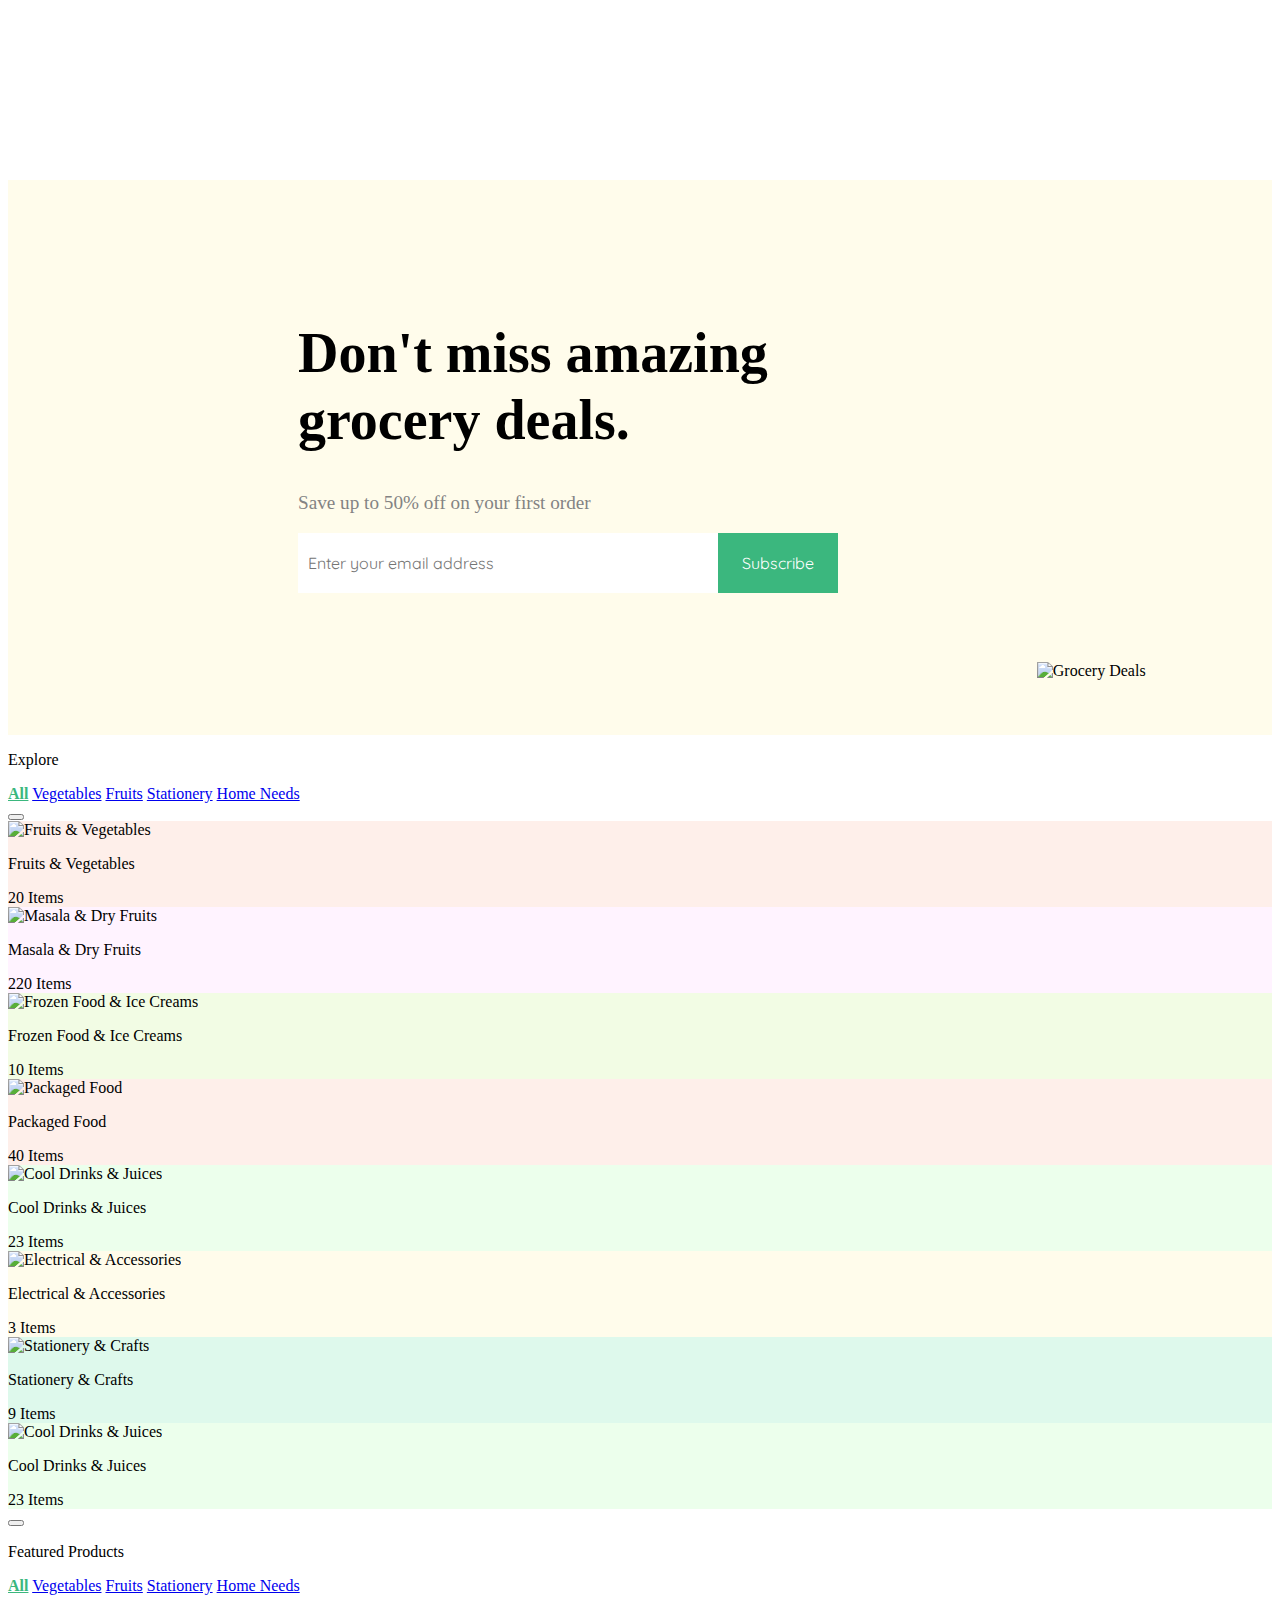
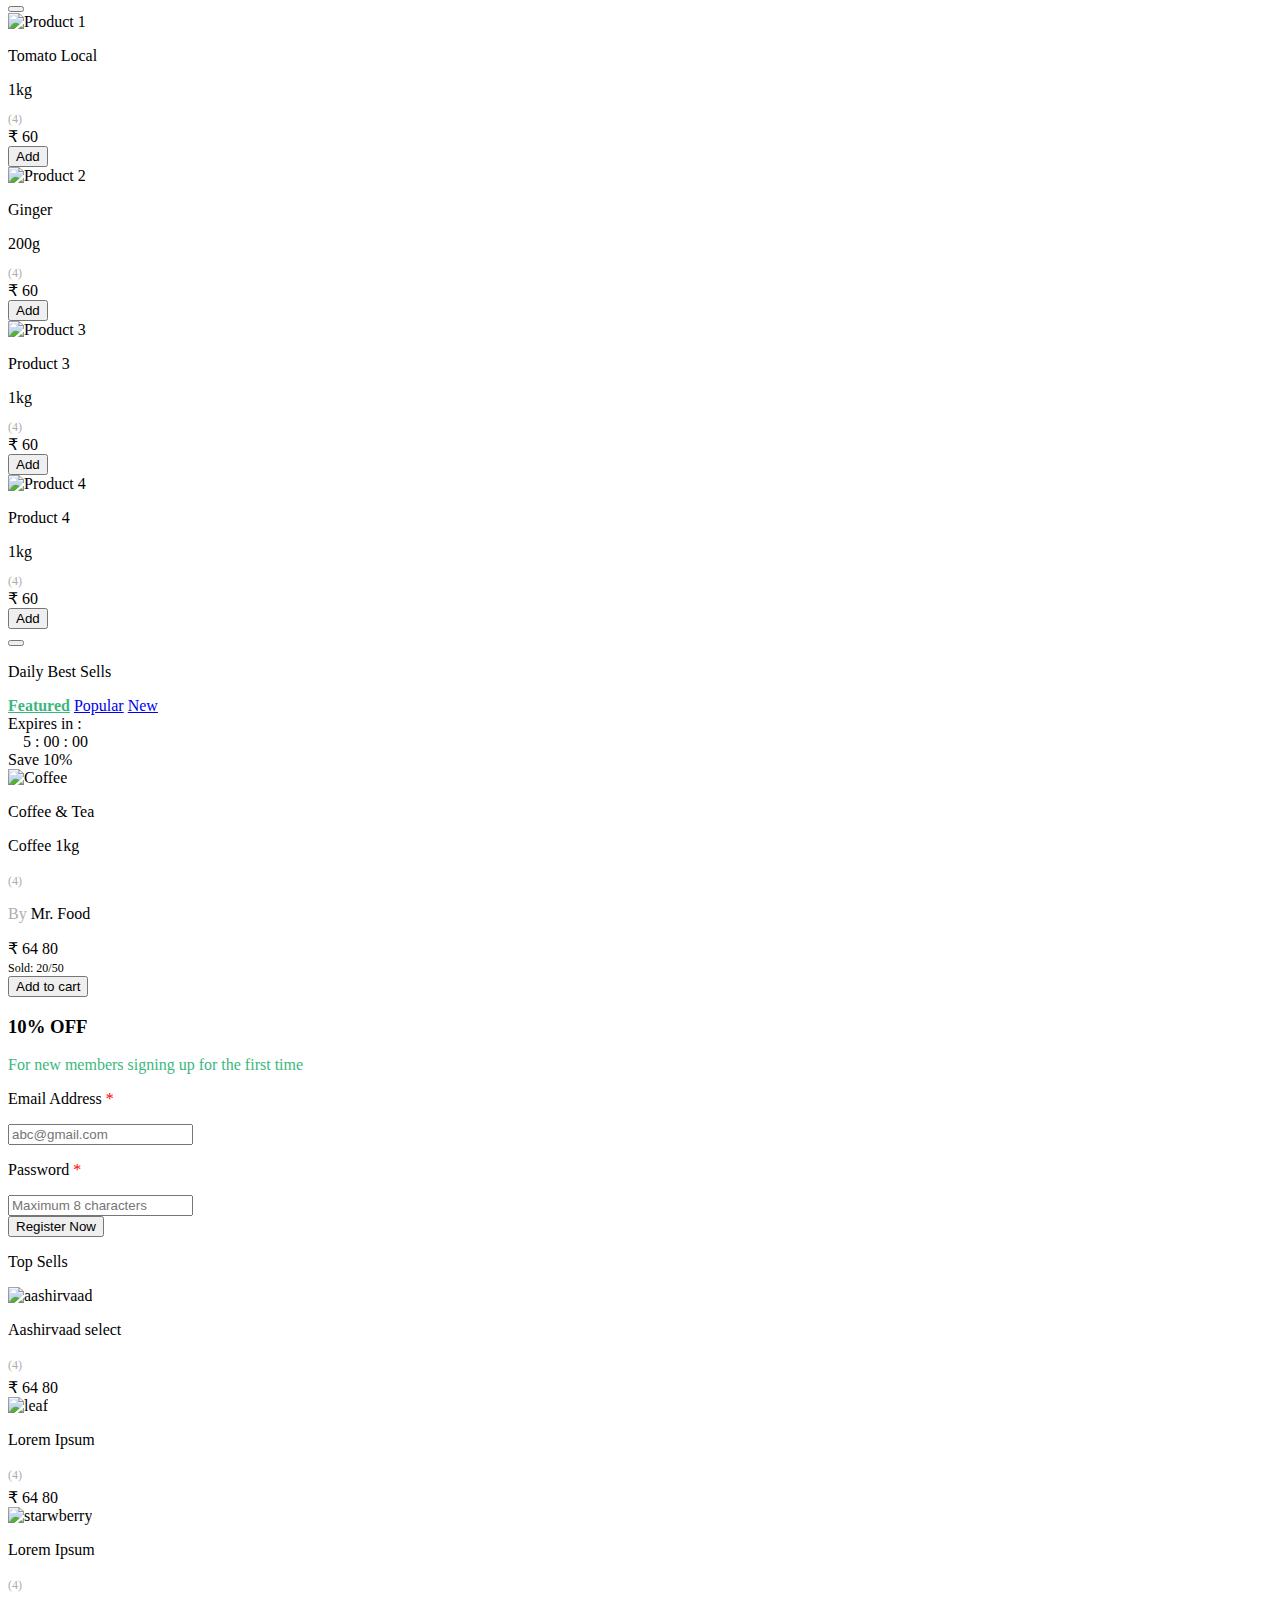
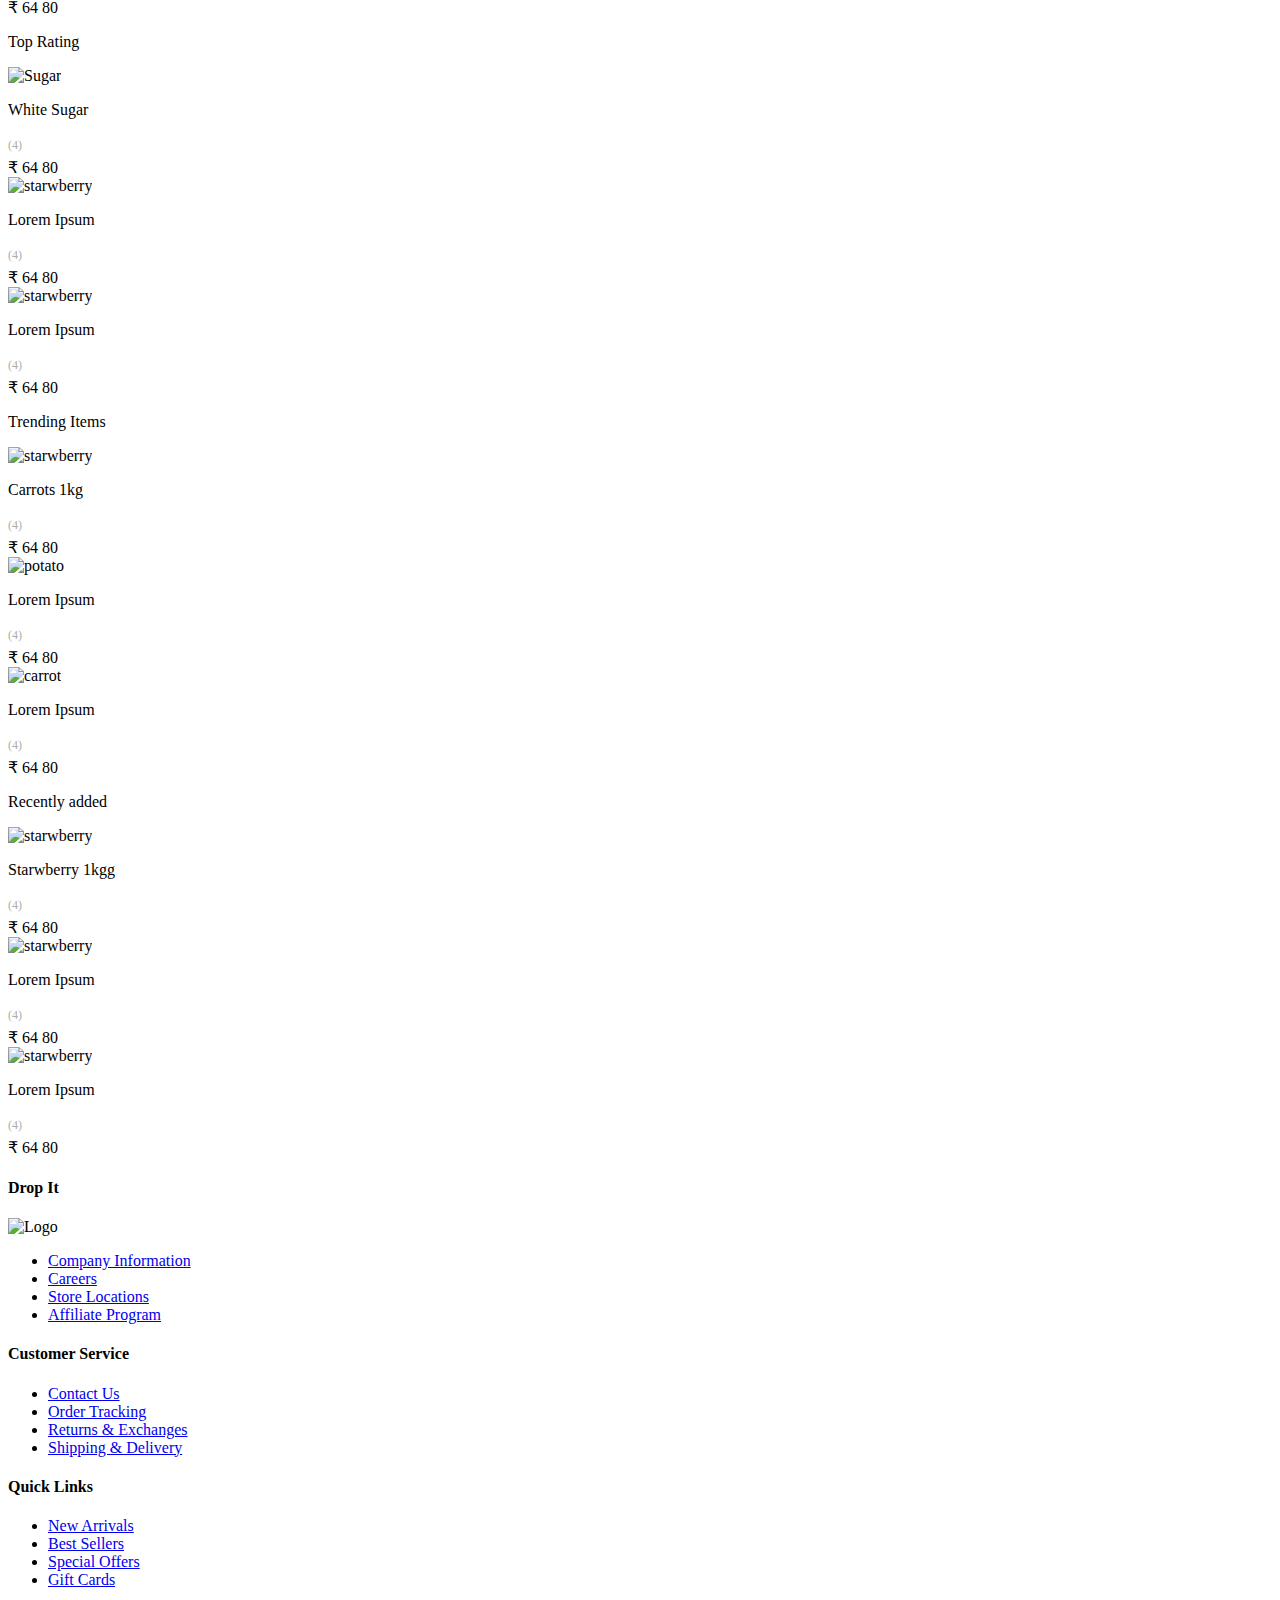
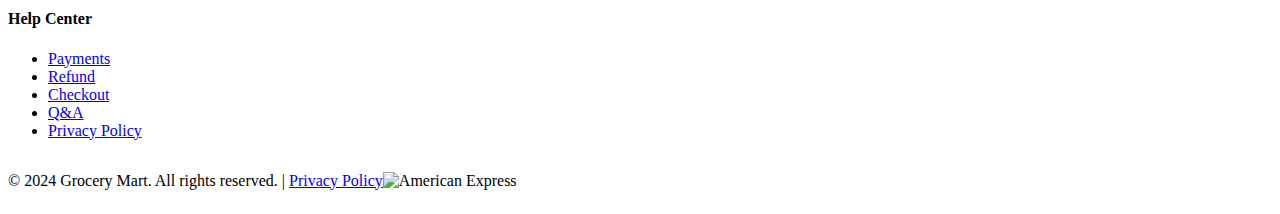
==== index.html @ 5cd954af "Update index.html" ====
<!DOCTYPE html>
<html lang="en">
<head>
<meta charset="UTF-8">
<meta name="viewport" content="width=device-width, initial-scale=1.0">
<script src="https://kit.fontawesome.com/96c75676d8.js" crossorigin="anonymous"></script>
<script src="https://maps.googleapis.com/maps/api/js?key=AIzaSyDyX95Pp5Kdh_u6Gv_BSRYuu4jSt3dZjJo&libraries=places"></script>
<link rel="preconnect" href="https://fonts.googleapis.com">
<link rel="preconnect" href="https://fonts.gstatic.com" crossorigin>
<link href="https://fonts.googleapis.com/css2?family=Quicksand:wght@300..700&display=swap" rel="stylesheet">

<link rel="stylesheet" href="style.css">
<title>Drop It</title>
<style>
    html {
        scroll-behavior: smooth;
    }
    .hero-section {
        background-image: url('assets/bg-home.png');
        background-color: #FFFCEB;
        margin-top: 180px;
        background-size: cover;
        background-position: center;
        padding: 60px 0; 
        color: #000000;
        text-align: center;
        position: relative;
        height: 435px; 
    }

    .hero-text {
        margin: 0 20px;
        padding: 20px;
        position: relative;
        z-index: 2;
        text-align: left;
        margin-top: 60px;
    }

    .hero-text h1 {
        font-size: 3.5em;
        margin-top: 0;
        margin-left: 250px;
        font-weight: 700;
        line-height: 1.2;
    }

    .hero-subtext {
        margin: 0 20px;
        position: relative;
        z-index: 2;
        text-align: left;
        margin-top: 10px;
        margin-left: 250px;
    }

    .hero-subtext p {
        font-size: 1.2em;
        color: #838383;
    }

    .hero-image {
        position: absolute;
        right: 10%;
        bottom: 10%;
        z-index: 1;
    }

    .hero-image img {
        max-width: 100%;
        height: auto;
    }

    .email-subscription {
        display: flex;
        margin-left: 250px;
    }

    .email-subscription input[type="email"] {
        padding: 10px;
        font-size: 1em;
        font-family: "Quicksand", sans-serif;
        color: #000000;
        border: 0px solid #ffffff;
        border-radius: 0px 0 0 0px;
        width: 400px;
        height: 40px;
        outline: none;
    }

    .email-subscription button {
        padding: 10px;
        font-size: 1em;
        font-family: "Quicksand", sans-serif;
        height: 60px;
        width: 120px;
        border: 0px solid #3BB77E;
        background-color: #3BB77E;
        color: white;
        border-radius: 0 0px 0px 0;
        cursor: pointer;
        gap:none;
        outline: none;
    }

    .email-subscription button:hover {
        background-color: #339966;
    }

    .category-list, .product-list {
        -ms-overflow-style: none;  
        scrollbar-width: none;  
    }
    .category-list::-webkit-scrollbar, .product-list::-webkit-scrollbar {
        display: none; 
    }
    .current {
        color: #3BB77E;
        font-weight: bold;
    }

</style>
</head>
<body>
    <div id="above-bar"></div>

    <div id="navbar"></div>
    <div id="bottom-bar"></div>

<!-- <div class="bottom-bar">
        <div class="bottom-bar-left">
            <a href="index.html" class="bottom-bar-item">
                <i class="fas fa-home"></i> Home
            </a>
            <a href="hotdeals.html" class="bottom-bar-item">
                <i class="fas fa-fire"></i> Hot Deals
            </a>
            <a href="new_products.html" class="bottom-bar-item">
                <img src="assets/li_megaphone.png" alt="New Products"> New Products
            </a>
        </div>
        <div class="bottom-bar-right">
            <div class="bottom-bar-item">
                <i class="fas fa-phone"></i> 108-10808 24/7 Support Center
            </div>
        </div>
    </div> -->

    <div class="hero-section">
        <div class="hero-text">
            <h1>Don't miss amazing<br>grocery deals.</h1>
            <div class="hero-subtext">
                <p>Save up to 50% off on your first order</p>
            </div>
            <div class="email-subscription">
                <!-- <i class="fa-regular fa-envelope"></i>
                <img src="assets/li_send.png" alt="send icon"> -->
                <input type="email" placeholder="Enter your email address">
                <button>Subscribe</button>
            </div>
        </div>
        <div class="hero-image">
            <img src="./assets/hero.png" alt="Grocery Deals">
        </div>
    </div>
    


    
    <div class="explore-section">
        <div class="explore-header">
            <p>Explore</p>
            <div class="explore-buttons">
                <a href="index.html" class="explore-button">All</a>
                <a href="vegetables.html" class="explore-button">Vegetables</a>
                <a href="fruits.html" class="explore-button">Fruits</a>
                <a href="stationery.html" class="explore-button">Stationery</a>
                <a href="home_needs.html" class="explore-button">Home Needs</a>
            </div>
        </div>
        <div class="categories">
            <button class="arrow left-arrow"><i class="fa-solid fa-chevron-left"></i></i></button>
            <div class="category-list">
                <div class="category-item" style="background-color: #FEEFEA;">
                    <img src="./assets/fruits.png" alt="Fruits & Vegetables">
                    <p>Fruits & Vegetables</p>
                    <span>20 Items</span>
                </div>
                <div class="category-item" style="background-color: #FFF3FF;">
                    <img src="./assets/masala.png" alt="Masala & Dry Fruits">
                    <p>Masala & Dry Fruits</p>
                    <span>220 Items</span>
                </div>
                <div class="category-item" style="background-color: #F2FCE4;">
                    <img src="./assets/frozen_food.png" alt="Frozen Food & Ice Creams">
                    <p>Frozen Food & Ice Creams</p>
                    <span>10 Items</span>
                </div>
                <div class="category-item" style="background-color: #FEEFEA;">
                    <img src="./assets/packaged.png" alt="Packaged Food">
                    <p>Packaged Food</p>
                    <span>40 Items</span>
                </div>
                <div class="category-item" style="background-color: #ECFFEC;">
                    <img src="./assets/juice.png" alt="Cool Drinks & Juices">
                    <p>Cool Drinks & Juices</p>
                    <span>23 Items</span>
                </div>
                <div class="category-item" style="background-color: #FFFCEB;">
                    <img src="./assets/electrical.png" alt="Electrical & Accessories">
                    <p>Electrical & Accessories</p>
                    <span>3 Items</span>
                </div>
                <div class="category-item" style="background-color: #DEF9EC;">
                    <img src="./assets/stationery.png" alt="Stationery & Crafts">
                    <p>Stationery & Crafts</p>
                    <span>9 Items</span>
                </div>
                <div class="category-item" style="background-color: #ECFFEC;">
                    <img src="./assets/juice.png" alt="Cool Drinks & Juices">
                    <p>Cool Drinks & Juices</p>
                    <span>23 Items</span>
                </div>
                
            </div>

            <button class="arrow right-arrow"><i class="fa-solid fa-chevron-right"></i></button>
        </div>
    </div>

    <!-- features -->

    <div class="featured-section">
        <div class="featured-header">
            <p>Featured Products</p>
            <div class="featured-buttons">
                <a href="index.html" class="featured-button">All</a>
                <a href="vegetables.html" class="featured-button">Vegetables</a>
                <a href="fruits.html" class="featured-button">Fruits</a>
                <a href="stationery.html" class="featured-button">Stationery</a>
                <a href="home_needs.html" class="featured-button">Home Needs</a>
            </div>
        </div>
        <div class="featured-products">
            <button class="arrow left-arrow"><i class="fas fa-arrow-left"></i></button>
            <div class="product-list">
                <div class="product-item">
                    <img src="./assets/product1.png" alt="Product 1">
                    <div class="product-name-wrapper">
                        <p>Tomato Local</p>
                        <i class="far fa-heart heart-icon" onclick="toggleWishlist(this, 'Tomato Local')"></i>
                    </div>
                    <span class="product-weight">1kg</span>
                    <div class="product-rating" style="margin-top: 10px;">
                        <i class="fas fa-star star"></i>
                        <i class="fas fa-star star"></i>
                        <i class="fas fa-star star"></i>
                        <i class="fas fa-star star"></i>
                        <i class="fas fa-star star inactive"></i>
                        <span style="font-size: 12px; color: #ADADAD;">(4)</span>

                    </div>
                    <div class="product-price-add">
                        <div class="product-price">₹ 60</div>
                        <div class="add-to-cart">
                            <button class="add-to-cart-button" onclick="addToCart(this)">
                                <i class="fas fa-shopping-cart"></i> Add
                            </button>
                        </div>
                        <div class="quantity-controls" style="display: none;">
                            <button class="quantity-button" onclick="updateQuantity(this, -1)">-</button>
                            <span class="quantity">1</span>
                            <button class="quantity-button" onclick="updateQuantity(this, 1)">+</button>
                        </div>
                    </div>
                </div>             
                
                <div class="product-item">
                    <img src="./assets/product2.png" alt="Product 2">
                    <div class="product-name-wrapper">
                        <p>Ginger</p>
                        <i class="far fa-heart heart-icon" onclick="toggleWishlist(this, 'Ginger')"></i>
                    </div>
                    <span>200g</span>
                    <div class="product-rating" style="margin-top: 10px;">
                        <i class="fas fa-star star"></i>
                        <i class="fas fa-star star"></i>
                        <i class="fas fa-star star"></i>
                        <i class="fas fa-star star"></i>
                        <i class="fas fa-star star inactive"></i>
                        <span style="font-size: 12px; color: #ADADAD;">(4)</span>

                    </div>
                    <div class="product-price-add">
                        <div class="product-price">₹ 60</div>
                        <div class="add-to-cart">
                            <button class="add-to-cart-button" onclick="addToCart(this)">
                                <i class="fas fa-shopping-cart"></i> Add
                            </button>
                        </div>
                        <div class="quantity-controls" style="display: none;">
                            <button class="quantity-button" onclick="updateQuantity(this, -1)">-</button>
                            <span class="quantity">1</span>
                            <button class="quantity-button" onclick="updateQuantity(this, 1)">+</button>
                        </div>
                    </div>
                </div>
                <div class="product-item">
                    <img src="./assets/product3.png" alt="Product 3">
                    <div class="product-name-wrapper">
                        <p>Product 3</p>
                        <i class="far fa-heart heart-icon" onclick="toggleWishlist(this, 'Product 3')"></i>
                    </div>
                    <span>1kg</span>
                    <div class="product-rating" style="margin-top: 10px;">
                        <i class="fas fa-star star"></i>
                        <i class="fas fa-star star"></i>
                        <i class="fas fa-star star"></i>
                        <i class="fas fa-star star"></i>
                        <i class="fas fa-star star inactive"></i>
                        <span style="font-size: 12px; color: #ADADAD;">(4)</span>

                    </div>
                    <div class="product-price-add">
                        <div class="product-price">₹ 60</div>
                        <div class="add-to-cart">
                            <button class="add-to-cart-button">
                                <i class="fas fa-shopping-cart"></i> Add
                            </button>
                        </div>
                        <div class="quantity-controls" style="display: none;">
                            <button class="quantity-button" onclick="updateQuantity(this, -1)">-</button>
                            <span class="quantity">1</span>
                            <button class="quantity-button" onclick="updateQuantity(this, 1)">+</button>
                        </div>
                    </div>
                </div>
                <div class="product-item">
                    <img src="./assets/product4.png" alt="Product 4">
                    <div class="product-name-wrapper">
                        <p>Product 4</p>
                        <i class="far fa-heart heart-icon" onclick="toggleWishlist(this, 'Product 4')"></i>
                    </div>
                    <span>1kg</span>
                    <div class="product-rating" style="margin-top: 10px;">
                        <i class="fas fa-star star"></i>
                        <i class="fas fa-star star"></i>
                        <i class="fas fa-star star"></i>
                        <i class="fas fa-star star"></i>
                        <i class="fas fa-star star inactive"></i>
                        <span style="font-size: 12px; color: #ADADAD;">(4)</span>

                    </div>
                    <div class="product-price-add">
                        <div class="product-price">₹ 60</div>
                        <div class="add-to-cart">
                            <button class="add-to-cart-button"><i class="fas fa-shopping-cart"></i> Add</button>
                        </div>
                        <div class="quantity-controls" style="display: none;">
                            <button class="quantity-button" onclick="updateQuantity(this, -1)">-</button>
                            <span class="quantity">1</span>
                            <button class="quantity-button" onclick="updateQuantity(this, 1)">+</button>
                        </div>
                    </div>
                </div> 
            </div>
            <button class="arrow right-arrow"><i class="fas fa-arrow-right"></i></button>
        </div>   
    </div>

<!-- daily best -->
<div class="daily-best-sells">
    <div class="daily-best-header">
        <div class="daily-best-header-left">
            <p>Daily Best Sells</p>
            <div class="daily-best-buttons">

                <a href="index.html" class="daily-best-button">Featured</a>
                <a href="popular.html" class="daily-best-button">Popular</a>
                <a href="new-products.html" class="daily-best-button">New</a>
            </div>

            <div class="expires-in">
                <span>Expires in :</span>
                <div id="timer" style="margin-left: 15px;">0 : 00 : 00</div>
            </div>
            
        </div>
    </div>
    <div class="products-wrapper">
        <div class="product-card">
            <div class="discount-label">Save 10%</div>
            <img src="./assets/coffee.png" alt="Coffee">
            <p class="category">Coffee & Tea</p>
            <p class="product-title">Coffee 1kg</p>
            <div class="product-rating">
                <i class="fas fa-star star"></i>
                <i class="fas fa-star star"></i>
                <i class="fas fa-star star"></i>
                <i class="fas fa-star star"></i>
                <i class="fas fa-star star inactive"></i>
                <span style="font-size: 12px; color: #ADADAD;">(4)</span>
            </div>
            <p class="seller"><span style="color: #ADADAD;">By</span> Mr. Food</p>
            <div class="price">
                <span class="new-price">₹ 64</span>
                <span class="old-price">80</span>
            </div>
            <div class="sold">
                <div class="sold-bar" style="width: 60%; border-radius: 5px"></div>
                <span style="font-size: 12px; text-align: left">Sold: 20/50</span>
            </div>
            <!-- <button class="daily-add-to-cart-button"><i class="fas fa-shopping-cart"></i> Add to cart</button> -->
            <div class="product-price-add">
                <div class="add-to-cart">
                    <button class="daily-add-to-cart-button" onclick="addToCart(this)">
                        <i class="fas fa-shopping-cart"></i> Add to cart
                    </button>
                </div>
                <div class="quantity-controls" style="display: none;">
                    <button class="daily-best-quantity" onclick="updateQuantity(this, -1)">-</button>
                    <span class="daily-quantity">1</span>
                    <button class="daily-best-quantity" onclick="updateQuantity(this, 1)">+</button>
                </div>
            </div>
        </div>

        <!-- email new memver -->
        <div class="new-member-offer">
            <h3>10% OFF</h3>
            <p style="color: #3BB77E; font-size: 16px;">For new members signing up for the first time</p>
            <form class="signup-form">
                <!-- <i class="fa-regular fa-envelope" style="color:#000000; text-align: left;">Email Address <span style="color: red;">*</span></i> -->
                <p style="color:#000000; text-align: left;">Email Address <span style="color: red;">*</span></p>
                <div class="input-wrapper">
                    <i class="fa-regular fa-envelope"></i>
                    <input type="email" placeholder="abc@gmail.com" required>
                </div>              
                <p style="color:#000000; text-align: left;">Password <span style="color: red;">*</span></p>

                <div class="input-wrapper">
                    <i class="fa-solid fa-key"></i>
                    <input type="password" placeholder="Maximum 8 characters" required>

                </div>  

                <button type="submit">Register Now</button>
            </form>
        </div>
    </div>
</div>   

<!-- top rated -->
<div class="top-container">
    <div class="top">
        <p class="top-sells-heading">Top Sells</p>
        <div class="product">
            <img src="assets/aashirvaad.png" alt="aashirvaad">
            <div class="product-info">
                <p class="top-product-name">Aashirvaad select</p>
                <div class="product-rating" style="margin-bottom: 5px;">
                    <i class="fas fa-star star"></i>
                    <i class="fas fa-star star"></i>
                    <i class="fas fa-star star"></i>
                    <i class="fas fa-star star"></i>
                    <i class="fas fa-star star inactive"></i>
                    <span style="font-size: 12px; color: #ADADAD;">(4)</span>
                </div>
                <div class="price">
                    <span class="new-price">₹ 64</span>
                    <span class="old-price">80</span>
                </div>
            </div>
        </div>

        <div class="product">
            <img src="assets/leaf.png" alt="leaf">
            <div class="product-info">
                <p class="top-product-name">Lorem Ipsum</p>
                <div class="product-rating" style="margin-bottom: 5px;">
                    <i class="fas fa-star star"></i>
                    <i class="fas fa-star star"></i>
                    <i class="fas fa-star star"></i>
                    <i class="fas fa-star star"></i>
                    <i class="fas fa-star star inactive"></i>
                    <span style="font-size: 12px; color: #ADADAD;">(4)</span>
                </div>
                <div class="price">
                    <span class="new-price">₹ 64</span>
                    <span class="old-price">80</span>
                </div>
            </div>
        </div>

        <div class="product">
            <img src="assets/starwberry.png" alt="starwberry">
            <div class="product-info">
                <p class="top-product-name">Lorem Ipsum</p>
                <div class="product-rating" style="margin-bottom: 5px;">
                    <i class="fas fa-star star"></i>
                    <i class="fas fa-star star"></i>
                    <i class="fas fa-star star"></i>
                    <i class="fas fa-star star"></i>
                    <i class="fas fa-star star inactive"></i>
                    <span style="font-size: 12px; color: #ADADAD;">(4)</span>
                </div>
                <div class="price">
                    <span class="new-price">₹ 64</span>
                    <span class="old-price">80</span>
                </div>
            </div>
        </div>
    </div>
    

    <div class="top">
        <p class="top-sells-heading">Top Rating</p>
        <div class="product">
            <img src="assets/salt.png" alt="Sugar">
            <div class="product-info">
                <p class="top-product-name">White Sugar</p>
                <div class="product-rating" style="margin-bottom: 5px;">
                    <i class="fas fa-star star"></i>
                    <i class="fas fa-star star"></i>
                    <i class="fas fa-star star"></i>
                    <i class="fas fa-star star"></i>
                    <i class="fas fa-star star inactive"></i>
                    <span style="font-size: 12px; color: #ADADAD;">(4)</span>
                </div>
                <div class="price">
                    <span class="new-price">₹ 64</span>
                    <span class="old-price">80</span>
                </div>
            </div>
        </div>

        <div class="product">
            <img src="assets/orange.png" alt="starwberry">
            <div class="product-info">
                <p class="top-product-name">Lorem Ipsum</p>
                <div class="product-rating" style="margin-bottom: 5px;">
                    <i class="fas fa-star star"></i>
                    <i class="fas fa-star star"></i>
                    <i class="fas fa-star star"></i>
                    <i class="fas fa-star star"></i>
                    <i class="fas fa-star star inactive"></i>
                    <span style="font-size: 12px; color: #ADADAD;">(4)</span>
                </div>
                <div class="price">
                    <span class="new-price">₹ 64</span>
                    <span class="old-price">80</span>
                </div>
            </div>
        </div>

        <div class="product">
            <img src="assets/apple.png" alt="starwberry">
            <div class="product-info">
                <p class="top-product-name">Lorem Ipsum</p>
                <div class="product-rating" style="margin-bottom: 5px;">
                    <i class="fas fa-star star"></i>
                    <i class="fas fa-star star"></i>
                    <i class="fas fa-star star"></i>
                    <i class="fas fa-star star"></i>
                    <i class="fas fa-star star inactive"></i>
                    <span style="font-size: 12px; color: #ADADAD;">(4)</span>
                </div>
                <div class="price">
                    <span class="new-price">₹ 64</span>
                    <span class="old-price">80</span>
                </div>
            </div>
        </div>
    </div>

    <div class="top">
        <p class="top-sells-heading">Trending Items</p>
        <div class="product">
            <img src="assets/carrot.png" alt="starwberry">
            <div class="product-info">
                <p class="top-product-name">Carrots 1kg</p>
                <div class="product-rating" style="margin-bottom: 5px;">
                    <i class="fas fa-star star"></i>
                    <i class="fas fa-star star"></i>
                    <i class="fas fa-star star"></i>
                    <i class="fas fa-star star"></i>
                    <i class="fas fa-star star inactive"></i>
                    <span style="font-size: 12px; color: #ADADAD;">(4)</span>
                </div>
                <div class="price">
                    <span class="new-price">₹ 64</span>
                    <span class="old-price">80</span>
                </div>
            </div>
        </div>

        <div class="product">
            <img src="assets/potato.png" alt="potato">
            <div class="product-info">
                <p class="top-product-name">Lorem Ipsum</p>
                <div class="product-rating" style="margin-bottom: 5px;">
                    <i class="fas fa-star star"></i>
                    <i class="fas fa-star star"></i>
                    <i class="fas fa-star star"></i>
                    <i class="fas fa-star star"></i>
                    <i class="fas fa-star star inactive"></i>
                    <span style="font-size: 12px; color: #ADADAD;">(4)</span>
                </div>
                <div class="price">
                    <span class="new-price">₹ 64</span>
                    <span class="old-price">80</span>
                </div>
            </div>
        </div>

        <div class="product">
            <img src="assets/carrot.png" alt="carrot">
            <div class="product-info">
                <p class="top-product-name">Lorem Ipsum</p>
                <div class="product-rating" style="margin-bottom: 5px;">
                    <i class="fas fa-star star"></i>
                    <i class="fas fa-star star"></i>
                    <i class="fas fa-star star"></i>
                    <i class="fas fa-star star"></i>
                    <i class="fas fa-star star inactive"></i>
                    <span style="font-size: 12px; color: #ADADAD;">(4)</span>
                </div>
                <div class="price">
                    <span class="new-price">₹ 64</span>
                    <span class="old-price">80</span>
                </div>
            </div>
        </div>
    </div>

    <div class="top">
        <p class="top-sells-heading">Recently added</p>
        <div class="product">
            <img src="assets/starwberry.png" alt="starwberry">
            <div class="product-info">
                <p class="top-product-name">Starwberry 1kgg</p>
                <div class="product-rating" style="margin-bottom: 5px;">
                    <i class="fas fa-star star"></i>
                    <i class="fas fa-star star"></i>
                    <i class="fas fa-star star"></i>
                    <i class="fas fa-star star"></i>
                    <i class="fas fa-star star inactive"></i>
                    <span style="font-size: 12px; color: #ADADAD;">(4)</span>
                </div>
                <div class="price">
                    <span class="new-price">₹ 64</span>
                    <span class="old-price">80</span>
                </div>
            </div>
        </div>

        <div class="product">
            <img src="assets/battery.png" alt="starwberry">
            <div class="product-info">
                <p class="top-product-name">Lorem Ipsum</p>
                <div class="product-rating" style="margin-bottom: 5px;">
                    <i class="fas fa-star star"></i>
                    <i class="fas fa-star star"></i>
                    <i class="fas fa-star star"></i>
                    <i class="fas fa-star star"></i>
                    <i class="fas fa-star star inactive"></i>
                    <span style="font-size: 12px; color: #ADADAD;">(4)</span>
                </div>
                <div class="price">
                    <span class="new-price">₹ 64</span>
                    <span class="old-price">80</span>
                </div>
            </div>
        </div>

        <div class="product">
            <img src="assets/gadget.png" alt="starwberry">
            <div class="product-info">
                <p class="top-product-name">Lorem Ipsum</p>
                <div class="product-rating" style="margin-bottom: 5px;">
                    <i class="fas fa-star star"></i>
                    <i class="fas fa-star star"></i>
                    <i class="fas fa-star star"></i>
                    <i class="fas fa-star star"></i>
                    <i class="fas fa-star star inactive"></i>
                    <span style="font-size: 12px; color: #ADADAD;">(4)</span>
                </div>
                <div class="price">
                    <span class="new-price">₹ 64</span>
                    <span class="old-price">80</span>
                </div>
            </div>
        </div>
    </div>
</div>

<script src="navbar.js"></script>
<script src="slider.js"></script>
<script src="favorite.js"></script>
<script src="quantity.js"></script>

<script>
    const targetDateKey = 'timerTargetDate';
    function initializeTimer() {
        let targetDate = localStorage.getItem(targetDateKey);
        if (!targetDate) {
            targetDate = new Date();
            targetDate.setHours(targetDate.getHours() + 5);
            localStorage.setItem(targetDateKey, targetDate);
        } else {
            targetDate = new Date(targetDate);
        }

        function functionTimer() {
            const now = new Date();
            const timeDifference = targetDate - now;
            if (timeDifference <= 0) {
                document.getElementById('timer').innerHTML = "0 : 00 : 00";
                clearInterval(timerInterval);
                localStorage.removeItem(targetDateKey);
            } else {
                const hours = Math.floor((timeDifference % (1000 * 60 * 60 * 24)) / (1000 * 60 * 60));
                const minutes = Math.floor((timeDifference % (1000 * 60 * 60)) / (1000 * 60));
                const seconds = Math.floor((timeDifference % (1000 * 60)) / 1000);

                document.getElementById('timer').innerHTML = `${hours} : ${minutes.toString().padStart(2, '0')} : ${seconds.toString().padStart(2, '0')}`;
            }
        }
        const timerInterval = setInterval(functionTimer, 1000);
        functionTimer();
    }

    document.addEventListener('DOMContentLoaded', initializeTimer);
</script>


<script>
    function setActivePage() {
        const currentPage = window.location.pathname.split("/").pop();
        const links = document.querySelectorAll('.explore-button, .featured-button, .daily-best-button');

        links.forEach(link => {
            const href = link.getAttribute('href');
            if (href === currentPage) {
                link.classList.add('current');
            }
        });
    }

    setActivePage();
</script>
<footer>
    <div class="footer-top">
        <div>
            <h4>Drop It</h4>
            <img src="images/logo.png" alt="Logo" style="width: 30px; height: 30px;">
            <ul>
                <li><a href="#">Company Information</a></li>
                <li><a href="#">Careers</a></li>
                <li><a href="#">Store Locations</a></li>
                <li><a href="#">Affiliate Program</a></li>
            </ul>
        </div>
        <div>
            <h4>Customer Service</h4>
            <ul>
                <li><a href="#">Contact Us</a></li>
                <li><a href="#">Order Tracking</a></li>
                <li><a href="#">Returns & Exchanges</a></li>
                <li><a href="#">Shipping & Delivery</a></li>
            </ul>
        </div>
        <div>
            <h4>Quick Links</h4>
            <ul>
                <li><a href="#">New Arrivals</a></li>
                <li><a href="#">Best Sellers</a></li>
                <li><a href="#">Special Offers</a></li>
                <li><a href="#">Gift Cards</a></li>
            </ul>
        </div>
        <div>
            <h4>Help Center</h4>
            <ul>
                <li><a href="#">Payments</a></li>
                <li><a href="#">Refund</a></li>
                <li><a href="#">Checkout</a></li>
                <li><a href="#">Q&A</a></li>
                <li><a href="#">Privacy Policy</a></li>                
            </ul>
        </div>
    </div>
    <div class="footer-bottom">
        <div style="display: flex; align-items: center;">
            <p>&copy; 2024 Grocery Mart. All rights reserved. | <a href="#">Privacy Policy</a></p>
             <img src="images/Payment.png" alt="American Express">
        </div>
        <div class="social-links">
            <a href="#"><i class="fab fa-facebook-f"></i></a>
            <a href="#"><i class="fab fa-twitter"></i></a>
            <a href="#"><i class="fab fa-instagram"></i></a>
            <a href="#"><i class="fab fa-linkedin-in"></i></a>
        </div>
    </div>
  </footer>
  <script>
    document.querySelectorAll('.faq-item button').forEach(button => {
        button.addEventListener('click', () => {
            const answer = button.nextElementSibling;
            if (answer.style.display === 'block') {
                answer.style.display = 'none';
                button.querySelector('i').classList.replace('fa-minus', 'fa-plus');
            } else {
                answer.style.display = 'block';
                button.querySelector('i').classList.replace('fa-plus', 'fa-minus');
            }
        });
    });
  </script>
</script>

</body>
</html>
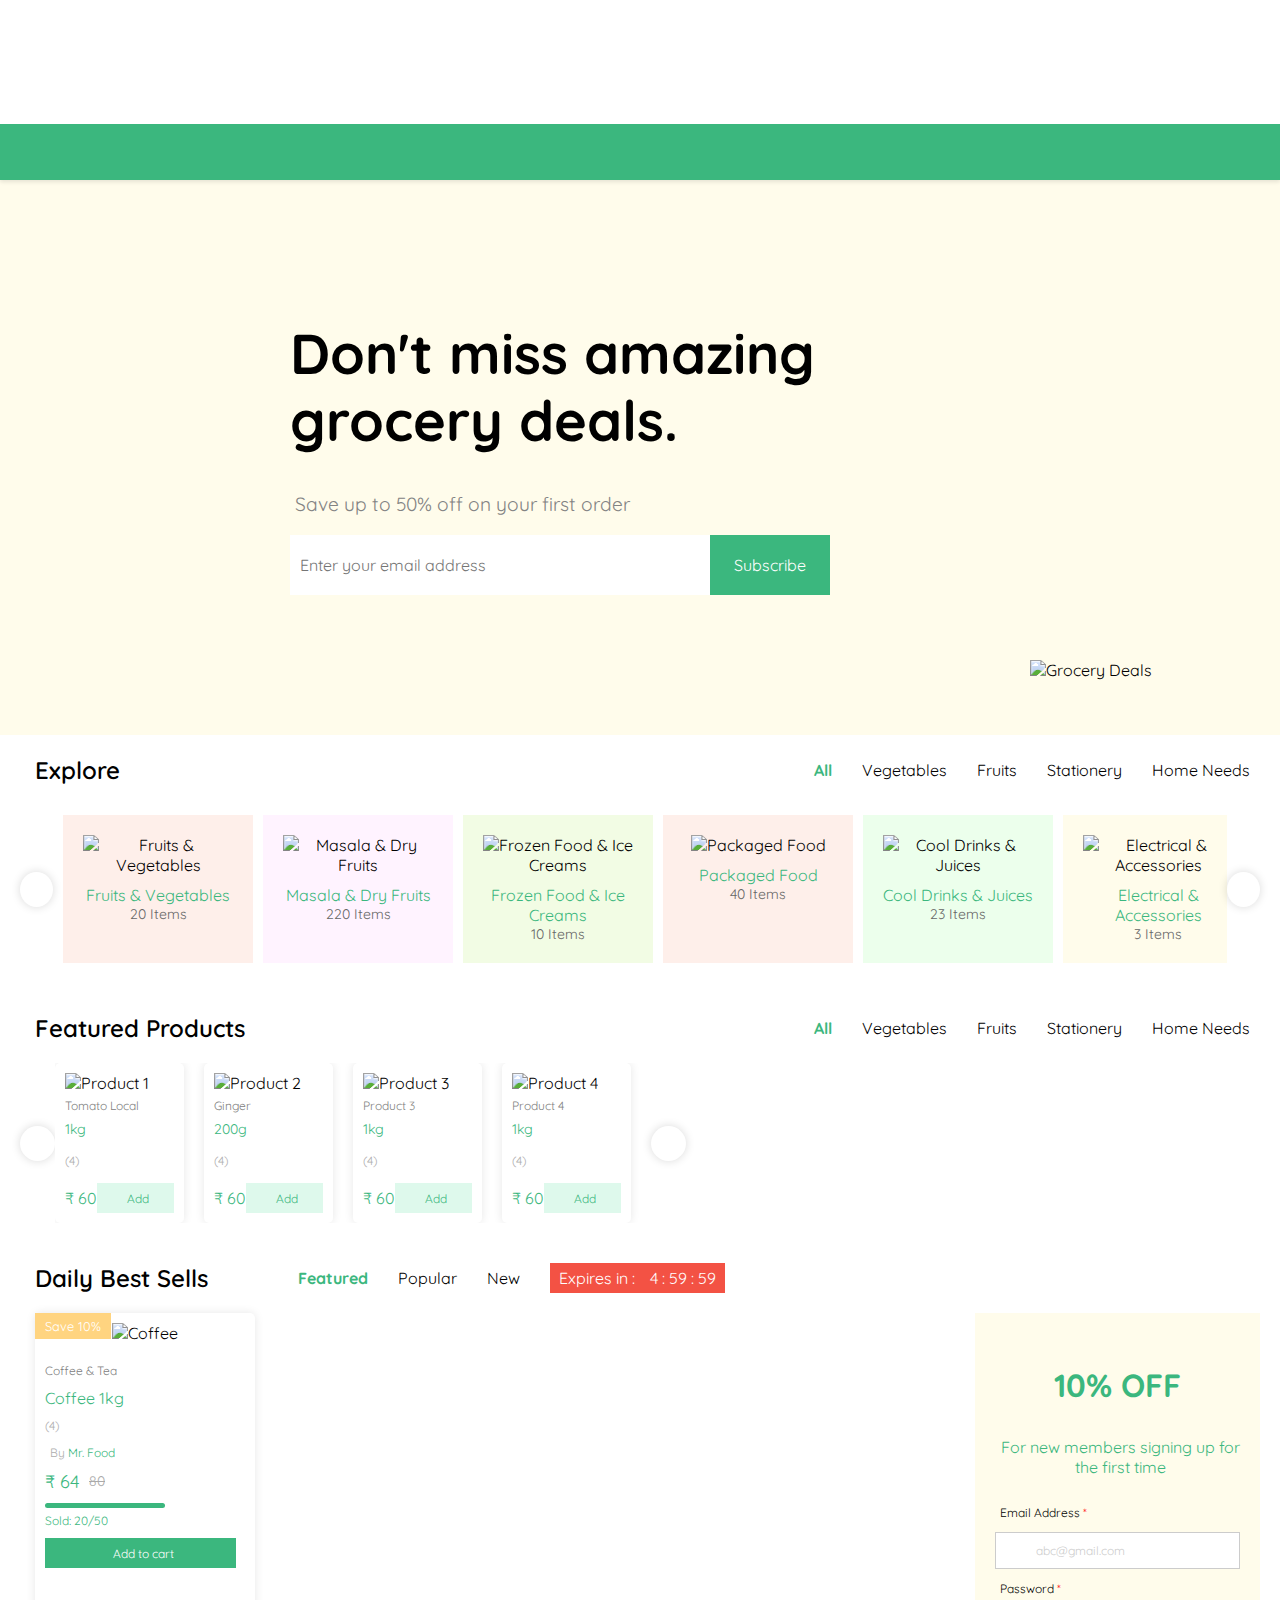
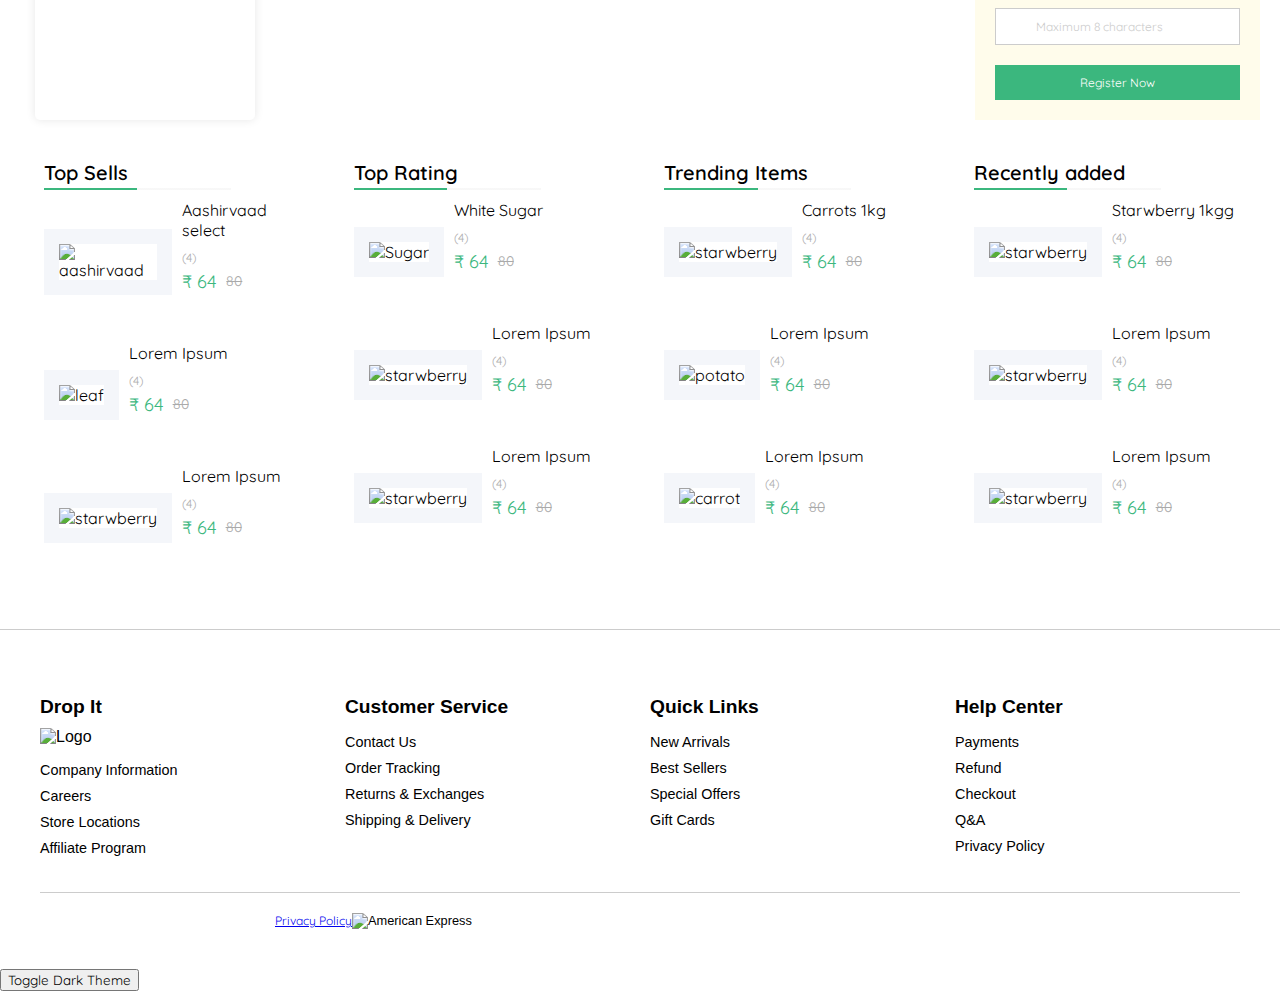
==== commit b2654494: "Update index.html" ====
--- a/index.html
+++ b/index.html
@@ -819,5 +819,9 @@
   </script>
 </script>
 
+     <button id="theme-toggle">Toggle Dark Theme</button>
+
+    
+    <script src="script.js"></script>
 </body>
 </html>
--- a/style.css
+++ b/style.css
@@ -0,0 +1,1050 @@
+body {
+    margin: 0;
+    font-family: "Quicksand", sans-serif;
+    box-sizing: border-box;
+}
+
+p {
+    font-family: "Quicksand", sans-serif;
+    color: white;
+    font-size: 12px;
+    margin-left: 5px;
+}
+
+input, button{
+    font-family: "Quicksand", sans-serif;
+
+}
+footer {
+      background-color: #ffffff;
+      padding: 40px 20px;
+      border-top: 1px solid #ccc;
+      font-family: Arial, sans-serif;
+      color: #000;
+      margin-top: auto;
+  }
+  .footer-top {
+      background: rgba(255, 255, 255, 1);
+      display: flex;
+      justify-content: space-between;
+      flex-wrap: wrap;
+      max-width: 1200px;
+      margin: 0 auto;
+      gap: 20px;
+      padding-bottom: 20px;
+  }
+  .footer-top div {
+      flex: 1;
+      min-width: 200px;
+  }
+  .footer-top h4 {
+      font-size: 1.2em;
+      margin-bottom: 10px;
+  }
+  .footer-top ul {
+      list-style-type: none;
+      padding: 0;
+  }
+  .footer-top li {
+      margin-bottom: 10px;
+      font-size: 0.9em;
+  }
+  .footer-top a {
+      text-decoration: none;
+      color: #000;
+  }
+  .footer-top a:hover {
+      text-decoration: underline;
+  }
+  .footer-bottom {
+      display: flex;
+      justify-content: space-between;
+      align-items: center;
+      max-width: 1200px;
+      margin: 0 auto;
+      padding-top: 20px;
+      border-top: 1px solid #ccc;
+      font-size: 0.8em;
+      text-align: center;
+  }
+  .footer-bottom p {
+      margin: 0;
+  }
+  .social-links {
+      display: flex;
+      justify-content: flex-end;
+      align-items: center;
+  }
+  .social-links a {
+      display: inline-block;
+      margin-left: 10px;
+      color: #3BB77E;
+      text-decoration: none;
+  }
+  .social-links a:hover {
+      color: #339966;
+  }
+
+
+#navbar {
+    display: flex;
+    justify-content: space-between;
+    align-items: center;
+    padding: 17px 40px;
+    width: 100%;
+    height: 35px;
+    background-color: #ffffff;
+    border: 0px solid #FFFFFF;
+    backdrop-filter: blur(15px);
+    position: fixed;
+    top: 55px;
+    left: 0;
+    right: 0;
+    z-index: 1000;
+}
+
+.navbar-item {
+    display: flex;
+    align-items: center;
+    position: relative;
+    margin-left: 40px;
+}
+
+.navbar-item-left {
+    justify-content: flex-start;
+    flex-grow: 1;
+}
+
+.navbar-item img {
+    width: 40px;
+    height: 40px;
+    margin-left: 5px;
+}
+
+.navbar-item h1 {
+    margin: 0;
+    font-size: 24px;
+    color: #3BB77E;
+}
+
+.search-container {
+    display: flex;
+    align-items: center;
+    background-color: #F3F3F3;
+    padding: 5px 10px;
+    margin-left: 60px;
+}
+
+.all-products-dropdown {
+    display: flex;
+    align-items: center;
+    color: black;
+    width: 250px;
+    height: 20px;
+    font-size: 12px;
+    margin-right: 5px;
+    justify-content: space-between;
+}
+
+.all-products-dropdown .fas.fa-bars {
+    margin-right: 15px;
+}
+
+.all-products-dropdown .fas.fa-chevron-down {
+    margin-left: auto
+}
+
+.separator {
+    margin: 0 5px;
+    color: black;
+}
+
+.search-input-container {
+    background-color: #F3F3F3;
+    position: relative;
+    width: 450px;
+}
+
+#search-input {
+    background-color: #F3F3F3;
+    width: 100%;
+    padding: 5px;
+    font-family: "Quicksand", sans-serif;
+    font-size: 12px;
+    border: none;
+    margin-left: 5px;
+}
+
+.search-button {
+    background-color: transparent;
+    border: none;
+    cursor: pointer;
+    padding: 5px;
+    margin-left: 15px; 
+}
+
+.search-button i {
+    font-size: 16px;
+    color: black; 
+}
+.search-button:hover {
+    background-color: #f2f2f2;
+}
+
+.icon {
+    font-size: 20px;
+    cursor: pointer;
+    color: #3BB77E;
+    margin-left: 5px;
+}
+
+.navbar-item a {
+    font-size: 12px;
+    color: #3BB77E;
+    text-decoration: none;
+    margin-left: 5px;
+}
+
+.navbar-right {
+    display: flex;
+    align-items: center;
+}
+
+.navbar-right.navbar-item {
+    color: #3BB77E;
+    margin-right: 150px;
+    gap: 10px;
+}
+
+.dropdown {
+    position: relative;
+}
+
+.dropdown-icon {
+    margin-left: 5px;
+    font-size: 10px;
+    color: #3BB77E;
+    cursor: pointer;
+}
+
+.dropdown-content {
+    display: none;
+    position: absolute;
+    background-color: white;
+    color: black;
+    box-shadow: 0px 8px 16px 0px rgba(0,0,0,0.2);
+    padding: 12px 16px;
+    z-index: 1;
+    top: 100%;
+    left: 0;
+}
+
+.dropdown-content a {
+    color: black;
+    padding: 8px 16px;
+    text-decoration: none;
+    display: block;
+}
+
+.dropdown-content a:hover {
+    background-color: #575757;
+    color: white;
+}
+
+.dropdown:hover .dropdown-content {
+    display: block;
+}
+
+.dropdown:hover .all-products-dropdown {
+    color: black;
+}
+
+@media only screen and (max-width: 600px) {
+    #navbar {
+        padding: 10px 20px;
+    }
+    .navbar-item {
+        margin-left: 20px;
+    }
+    .navbar-item-left {
+        flex-grow: 0;
+    }
+    .search-container {
+        margin-left: 20px;
+    }
+    .search-container input {
+        width: 150px;
+    }
+    .navbar-right.navbar-item {
+        margin-right: 20px;
+    }
+}
+
+#bottom-bar {
+    display: flex;
+    justify-content: space-between;
+    align-items: center;
+    width: 100%;
+    height: 60px;
+    background-color: #3BB77E;
+    color: #ffffff;
+    border-top: 0px solid #ffffff;
+    margin-top: 45px;
+    position: fixed;
+    top: 75px;
+    left: 0;
+    z-index: 999;
+    box-shadow: 0 2px 4px rgba(0, 0, 0, 0.1);
+}
+
+.bottom-bar-left {
+    display: flex;
+    align-items: center;
+    justify-content: center;
+    gap: 20px;
+    width: 100%;
+}
+
+.bottom-bar-item {
+    margin: 0 10px; 
+}
+.bottom-bar-right {
+    display: flex;
+    align-items: center;
+    justify-content: flex-end;
+    margin-right: 20px;
+}
+
+.bottom-bar-item {
+    display: flex;
+    justify-content: center;
+    font-size: 14px;
+    background-color: #3BB77E;
+    color: #ffffff;
+    padding: 10px 20px;
+    border: none;
+    cursor: pointer;
+    text-decoration: none;
+    transition: background-color 0.3s;
+
+}
+
+.bottom-bar-item i {
+    margin-right: 8px;
+    font-size: 18px;
+}
+
+.bottom-bar-item:last-child {
+    cursor: default;
+}
+
+.above-bar {
+    background-color: #F3FAF5;
+    display: flex;
+    justify-content: space-between;
+    align-items: center;
+    padding: 17px 40px;
+    width: 100%;
+    /* width: calc(100% - 100px); */
+    height: 60px;
+    border: 0px solid #FFFFFF;
+    position: fixed;
+    top: 0;
+    left: 0;
+    right: 0;
+    z-index: 1000;
+    box-sizing: border-box;
+}
+
+.above-bar-left {
+    display: flex;
+    align-items: center;
+    margin-left: 60px;
+
+}
+
+.above-bar-left i {
+    margin-right: 5px;
+    color: #3BB77E;
+}
+
+.above-bar-right {
+    display: flex;
+    align-items: center;
+}
+
+.above-bar-item {
+    font-size: 14px;
+    color: #3BB77E;
+    padding: 10px 20px;
+    border: none;
+    cursor: pointer;
+    text-decoration: none;
+    transition: background-color 0.3s;
+    display: flex;
+    align-items: center;
+}
+
+
+.explore-section {
+    padding: 20px;
+}
+
+.explore-header {
+    display: flex;
+    justify-content: space-between;
+    align-items: center;
+    margin-bottom: 20px;
+}
+
+.explore-header p {
+    font-size: 24px;
+    color: #000000;
+    margin: 0;
+    margin-left: 15px;
+    font-weight: 600;
+}
+.explore-buttons {
+    display: flex;
+    gap: 10px;
+}
+
+.explore-button {
+    background: none;
+    border: none;
+    color: #3BB77E;
+    font-size: 16px;
+    cursor: pointer;
+    padding: 5px 10px;
+    text-decoration: none;
+}
+
+
+.categories {
+    display: flex;
+    align-items: center;
+    position: relative;
+}
+
+.category-list {
+    display: flex;
+    overflow-x: scroll;
+    scroll-behavior: smooth;
+    flex-wrap: nowrap;
+    width: 100%;
+    padding: 10px;
+    gap: 10px;
+}
+
+.category-item {
+    flex: 0 0 auto;
+    width: 150px;
+    padding: 20px;
+    border-radius: 0px;
+    text-align: center;
+}
+
+.category-item img {
+    width: 100px;
+    height: 100px;
+    object-fit: cover;
+    margin-bottom: 10px;
+}
+
+.category-item p {
+    font-family: "Quicksand", sans-serif;
+    color: #3BB77E;
+    margin: 0;
+    font-size: 16px;
+}
+
+.category-item span {
+    display: block;
+    font-size: 14px;
+    color: #666;
+}
+
+.featured-section, .daily-best-sells {
+    padding: 20px;
+}
+
+.featured-header, .daily-best-header {
+    display: flex;
+    justify-content: space-between;
+    align-items: center;
+    margin-bottom: 20px;
+}
+
+.explore-header p, .featured-header p, .daily-best-header p {
+    font-size: 24px;
+    color: #000000;
+    margin: 0;
+    margin-left: 15px;
+    font-weight: 600;
+}
+
+.featured-buttons{
+    display: flex;
+    gap: 10px;
+}
+
+.explore-button, .featured-button, .daily-best-button {
+    background: none;
+    border: none;
+    color: #000000;
+    font-size: 16px;
+    cursor: pointer;
+    padding: 5px 10px;
+    text-decoration: none;
+}
+
+
+.featured-products {
+    display: flex;
+    align-items: center;
+    position: relative;
+}
+
+.arrow {
+    background-color: #ffffff;
+    border-radius: 50%;
+    width: 35px;
+    height: 35px;
+    font-size: 14px;
+    font-weight: bold;
+    box-shadow: 0 0 10px rgba(0, 0, 0, 0.15);
+    cursor: pointer;
+    color: #3BB77E;
+    border: none;
+}
+
+.product-list {
+    display: flex;
+    flex-direction: row;
+    flex-wrap: nowrap;
+    overflow-x: auto;
+}
+
+.product-item {
+    background-color: white;
+    width: 100%;
+    /* min-width: 200px; */
+    box-shadow: 0 0 10px rgba(0, 0, 0, 0.1);
+    /* text-align: center; */
+    position: relative;
+    padding: 10px;
+    margin: 0;
+    margin-right: 20px;
+    border-radius: 5px;
+}
+
+.product-card{
+    margin-left: 15px;
+}
+
+.product-item img {
+    margin: 0;
+    margin-bottom: 5px;
+    width: 100%;
+    height: auto;
+}
+
+.product-item span {
+    margin: 5px 0;
+
+    font-size: 14px;
+    color: #3BB77E;
+}
+
+.product-rating {
+    display: flex;
+    align-items: center;
+}
+
+.product-rating .star {
+    color: #FDC040;
+    font-size: 10px;
+}
+
+.product-rating .star.inactive {
+    color: lightgray;
+}
+
+.product-price-add {
+    display: flex;
+    justify-content: space-between;
+    width: 100%;
+    align-items: center;
+    margin-top: 10px;
+}
+
+.product-price {
+    font-size: 16px;
+    color: #3BB77E;
+}
+
+.add-to-cart-button {
+    display: flex;
+    align-items: center;
+    text-align: center;
+    background-color: #DEF9EC;
+    color: #3BB77E;
+    font-size: 12px;
+    padding: 5px 25px;
+    border: none;
+    height: 30px;
+    cursor: pointer;
+}
+
+.add-to-cart i {
+    margin-right: 5px;
+}
+
+.add-to-cart:hover {
+    background-color: #b5f8d7;
+}
+
+.product-name-wrapper {
+    display: flex;
+    align-items: center;
+    justify-content: space-between; 
+    margin-bottom: 5px; 
+}
+
+.product-name-wrapper p {
+    color: gray;
+    margin: 0;
+    text-align: left;
+    flex-grow: 1;
+}
+
+
+
+/* .product-item p {
+    margin-bottom: 10px;
+    text-align: left;
+    font-size: 12px;
+    color: gray;
+} */
+
+@keyframes bounce {
+    0%, 100% {
+        transform: scale(1);
+    }
+    50% {
+        transform: scale(1.2);
+    }
+}
+
+.heart-icon.beat {
+    animation: bounce 0.6s;
+}
+
+.red {
+    color: rgb(198, 64, 64);
+}
+
+.placeholder-text {
+    position: absolute;
+    top: 50%;
+    left: 15px;
+    transform: translateY(-50%);
+    font-size: 12px;
+    color: #888;
+    pointer-events: none;
+    transition: transform 0.5s, opacity 0.5s;
+}
+
+.placeholder-text.scroll-up {
+    transform: translateY(0%);
+    opacity: 0;
+}
+
+.quantity-controls {
+    display: flex;
+    align-items: center;
+    justify-content: center;
+    height: 30px;
+    gap: 5px;
+}
+
+.quantity-button {
+    background-color: #DEF9EC;
+    color: #000000;
+    border: none;
+    width: 20px;
+    padding: 5px 10px;
+    cursor: pointer;
+    font-size: 12px;
+
+    justify-content: center;
+    text-align: center;
+    align-items: center;
+    align-items: center;
+    display: flex;
+    margin-left: auto;
+}
+
+.quantity-button:hover {
+    background-color: #a7f6cf;
+}
+
+.quantity {
+    width: 30px;
+
+    justify-content: center;
+    text-align: center;
+    align-items: center;
+    font-size: 12px;
+    font-weight: bold;
+}
+
+
+.daily-best-quantity {
+    background-color: #DEF9EC;
+    color: #000000;
+    border: none;
+    width: 50px;
+    padding: 5px 10px;
+    cursor: pointer;
+    font-size: 14px;
+    align-items: center;
+    border: #000;
+    justify-content: center;
+    display: flex;
+    margin-left: auto;
+}
+
+.daily-best-quantity:hover {
+    background-color: #a7f6cf;
+}
+.daily-quantity {
+    width: 110px;
+    font-size: 14px;
+    font-weight: bold;
+}
+
+
+.expires-in {
+    display: flex;
+    background-color: #F35244;
+    align-items: center;
+    margin-left: 20px;
+    padding: 5px 9px;
+    color: #ffffff;
+}
+
+.expires-in .timer {
+    background-color: #F35244;
+    color: white;
+    padding: 5px 9px;
+}
+
+.products-wrapper {
+    display: flex;
+    justify-content: space-between;
+    margin-top: 20px;
+}
+
+.product-card {
+    background-color: white;
+    padding: 20px;
+    min-width: 200px;
+    box-shadow: 0 0 10px rgba(0, 0, 0, 0.1);
+    text-align: center;
+    position: relative;
+    padding: 10px;
+    margin-right: 20px;
+    border-radius: 5px;
+}
+
+.discount-label {
+    position: absolute;
+    top: 0px;
+    left: 0px;
+    background-color: #FFD480;
+    color: white;
+    padding: 5px 10px;
+    border-radius: 0px;
+    font-size: 0.8em;
+}
+
+.product-card img {
+    width: 100%;
+    height: auto;
+    padding-bottom: 10px;
+    margin-bottom: 10px;
+}
+
+.product-card .category {
+    margin: 0;
+    font-size: 12px;
+    padding-bottom: 10px;
+
+    text-align: left;
+    color: gray;
+}
+
+.product-card .product-title {
+    font-size: 16px;
+    color: #3BB77E;
+    text-align: left;
+    padding-bottom: 10px;
+    margin-bottom: 10px;
+    margin: 0;
+
+}
+
+.product-card .seller {
+    color: #3BB77E;
+    text-align: left;
+    font-size: 12px;
+    margin-bottom: 10px;
+}
+.daily-best-header {
+    display: flex;
+    justify-content: space-between;
+    align-items: center;
+}
+
+.daily-best-header-left {
+    display: flex;
+    align-items: center;
+}
+
+.daily-best-header-left p {
+    margin-right: 80px;
+}
+
+.daily-best-buttons {
+
+    display: flex;
+    gap: 10px;
+}
+
+
+.daily-add-to-cart-button{
+    width: 165%;
+
+    text-align: center;
+    background-color:#3BB77E;
+    color: #ffffff;
+    font-size: 12px;
+    border: none;
+    height: 30px;
+    padding: 5px 25px;
+    cursor: pointer;
+}
+
+.price {
+    display: flex;
+    gap: 10px;
+    margin-bottom: 10px;
+}
+
+.new-price {
+    color: #3BB77E;
+    font-size: 18px;
+    text-align: left;
+}
+
+.old-price {
+    color: #aaa;
+    text-decoration: line-through;
+    font-size: 14px;
+    padding-top: 2px;
+    margin-bottom: auto;
+}
+
+.sold {
+    display: flex;
+    flex-direction: column;
+    margin-bottom: 10px;
+    color: #3BB77E;
+}
+
+.sold-bar {
+    width: 100%;
+    height: 5px;
+    background-color: #3BB77E;
+    margin-bottom: 5px;
+}
+
+.new-member-offer {
+    background-color: #FFFCEB;
+    padding: 20px;
+    width: 245px;
+    text-align: center;
+}
+
+.new-member-offer h3 {
+    font-size: 2em;
+    color: #3BB77E;
+}
+
+.signup-form {
+    display: flex;
+    flex-direction: column;
+}
+
+.signup-form input {
+    padding: 10px;
+    border: 1px solid #ddd;
+    font-size: 12px;
+}
+
+.signup-form button {
+    background-color: #3BB77E;
+    color: white;
+    border: none;
+    padding: 10px 20px;
+    cursor: pointer;
+    margin-top: 20px;
+    font-size: 12px;
+}
+
+.input-wrapper {
+    position: relative;
+    width: 100%;
+    max-width: 400px;
+}
+
+.input-wrapper i {
+    position: absolute;
+    left: 10px;
+    top: 50%;
+    transform: translateY(-50%);
+    color: #ccc;
+}
+
+.input-wrapper input[type="email"], .input-wrapper input[type="password"]{
+    width: 100%;
+    padding: 10px 10px 10px 40px;
+    font-size: 12px;
+    font-family: "Quicksand", sans-serif;
+    color: #000000;
+    border: 1px solid #ccc;
+    outline: none;
+    box-sizing: border-box; 
+}
+
+.input-wrapper input[type="email"]::placeholder, .input-wrapper input[type="password"]::placeholder {
+    color: #ccc;
+}
+
+.top-container {
+    display: flex;
+    justify-content: space-around;
+    flex-wrap: wrap;
+    padding: 20px;
+}
+
+.top {
+    width: 22%;
+    margin-bottom: 20px;
+}
+
+.top-sells-heading {
+    position: relative;
+    font-size: 20px;
+    color: #000000;
+    margin: 0;
+    margin-left: 5px;
+    margin-bottom: 10px;
+    font-weight: 600;
+    padding-bottom: 5px;
+}
+
+.top-sells-heading::after {
+    content: '';
+    position: absolute;
+    left: 0;
+    bottom: 0;
+    width: 70%;
+    height: 2px;
+    background: linear-gradient(to right, #3BB77E 50%, rgba(240, 240, 240, 0.5) 50%);
+}
+
+.product {
+    display: flex;
+    align-items: center;
+    margin-bottom: 20px;
+}
+
+.product img {
+    border: 15px solid #F4F6FA;
+    max-width: 100px;
+    margin-left: 5px;
+    margin-right: 10px;
+}
+
+.product-info {
+    display: flex;
+    flex-direction: column;
+    margin-bottom: 20px;
+}
+
+.product-info .top-product-name {
+    margin: 0;
+    color: #000;
+    font-size: 16px;
+    margin-bottom: 10px;
+    
+}
+
+.cart-quantity {
+    position: absolute;
+    top: -8px;
+    right: -8px;
+    background-color: #F3FAF5;
+    color: #000000;
+    border-radius: 50%;
+    padding: 2px 6px;
+    font-size: 10px;
+    display: none;
+}
+
+.cart-page {
+    margin-top: 150px;
+    padding: 20px;
+    max-width: 800px;
+}
+
+.cart-item {
+    margin-top: 40px;
+    display: flex;
+    align-items: center;
+    border-bottom: 1px solid #ddd;
+    padding: 10px 0;
+}
+
+.cart-item img {
+    margin-right: 20px;
+}
+
+.cart-item p {
+    color: #000;
+    margin: 0 10px;
+
+}
+
+.cart-total {
+    font-size: 16px;
+    margin-top: 20px;
+    margin-right: 40px;
+    text-align: right;
+}
+
+.checkout {
+    display: block;
+    margin: 20px auto;
+    padding: 10px 20px;
+    font-size: 12px;
+    cursor: pointer;
+}
+
+.empty-cart-message {
+    text-align: center;
+    font-size: 16px;
+    margin-top: 600px;
+}
